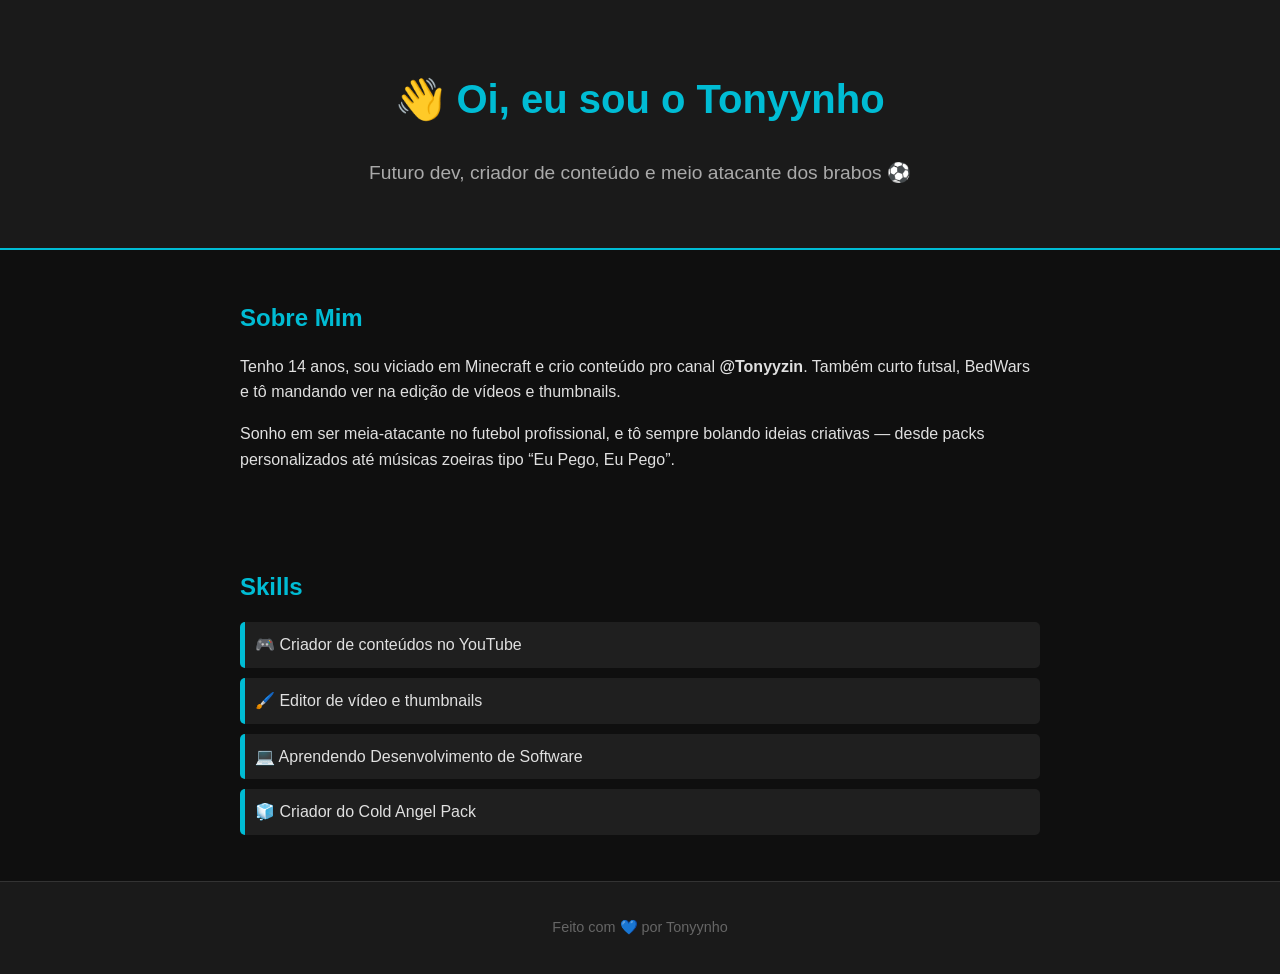
==== index.html @ 426a639f "Neww" ====
<!DOCTYPE html>
<html lang="pt-BR">
<head>
  <meta charset="UTF-8" />
  <meta name="viewport" content="width=device-width, initial-scale=1.0"/>
  <title>Tonyynho - Sobre Mim</title>
  <link rel="stylesheet" href="style.css" />
</head>
<body>
  <header>
    <h1>👋 Oi, eu sou o Tonyynho</h1>
    <p>Futuro dev, criador de conteúdo e meio atacante dos brabos ⚽</p>
  </header>

  <section class="sobre">
    <h2>Sobre Mim</h2>
    <p>Tenho 14 anos, sou viciado em Minecraft e crio conteúdo pro canal <strong>@Tonyyzin</strong>. Também curto futsal, BedWars e tô mandando ver na edição de vídeos e thumbnails.</p>
    <p>Sonho em ser meia-atacante no futebol profissional, e tô sempre bolando ideias criativas — desde packs personalizados até músicas zoeiras tipo “Eu Pego, Eu Pego”.</p>
  </section>

  <section class="info">
    <h2>Skills</h2>
    <ul>
      <li>🎮 Criador de conteúdos no YouTube</li>
      <li>🖌️ Editor de vídeo e thumbnails</li>
      <li>💻 Aprendendo Desenvolvimento de Software</li>
      <li>🧊 Criador do Cold Angel Pack</li>
    </ul>
  </section>

  <footer>
    <p>Feito com 💙 por Tonyynho</p>
  </footer>
</body>
</html>
---- style.css ----
/* Estilo base do site */
body {
    margin: 0;
    font-family: 'Segoe UI', sans-serif;
    background-color: #0f0f0f;
    color: #e0e0e0;
    line-height: 1.6;
  }
  
  /* Cabeçalho */
  header {
    background: #1a1a1a;
    padding: 40px 20px;
    text-align: center;
    border-bottom: 2px solid #00bcd4;
  }
  
  header h1 {
    font-size: 2.5rem;
    color: #00bcd4;
  }
  
  header p {
    font-size: 1.2rem;
    color: #aaa;
  }
  
  /* Seções */
  section {
    padding: 30px 20px;
    max-width: 800px;
    margin: auto;
  }
  
  /* Títulos das seções */
  .sobre h2, .info h2 {
    color: #00bcd4;
    margin-bottom: 10px;
  }
  
  /* Lista de skills */
  ul {
    list-style: none;
    padding: 0;
  }
  
  ul li {
    background: #1f1f1f;
    margin: 10px 0;
    padding: 10px;
    border-left: 5px solid #00bcd4;
    border-radius: 5px;
  }
  
  /* Rodapé */
  footer {
    text-align: center;
    padding: 20px;
    background: #1a1a1a;
    color: #666;
    font-size: 0.9rem;
    border-top: 1px solid #333;
  }
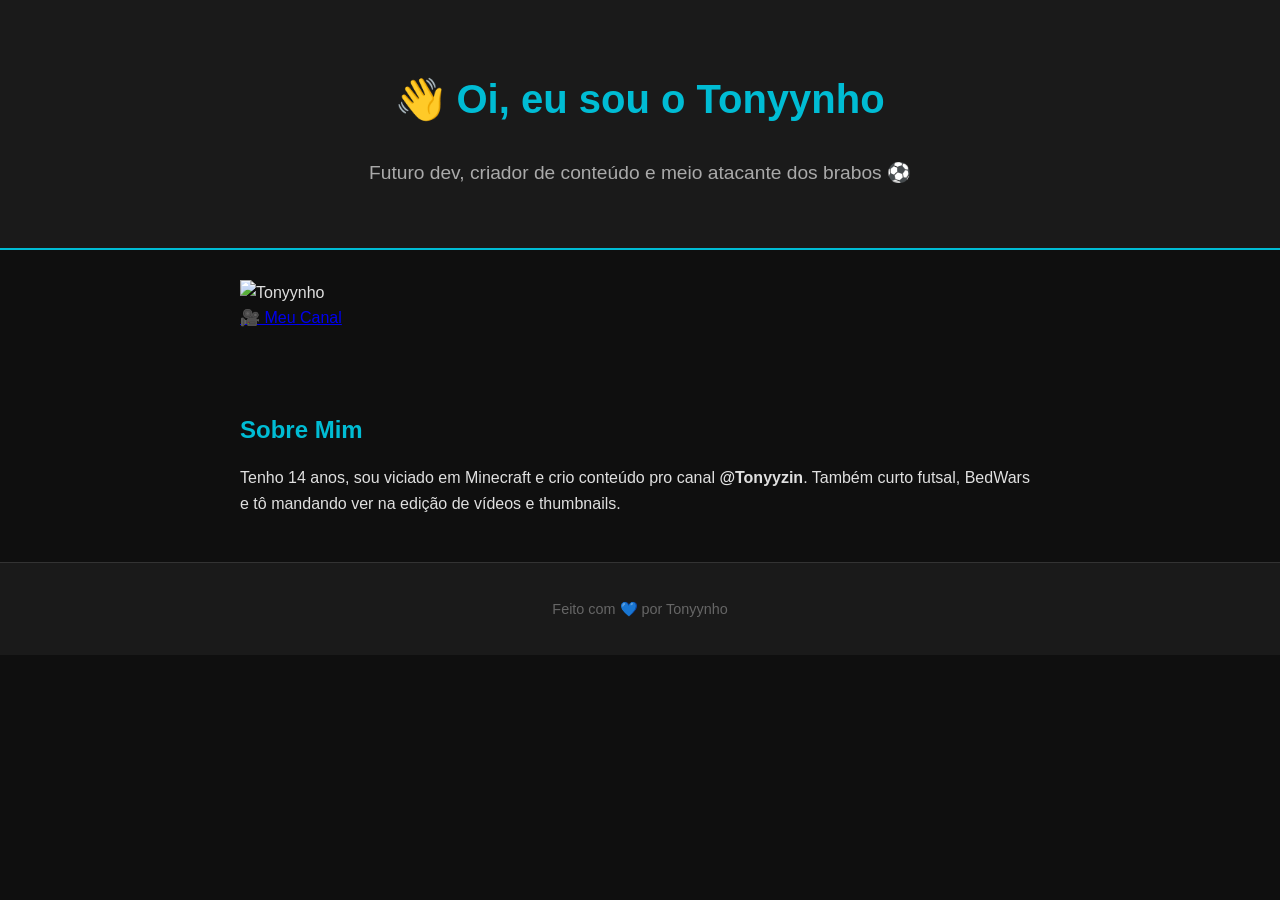
==== commit 6a69e8ce: "Seloco" ====
--- a/index.html
+++ b/index.html
@@ -12,20 +12,16 @@
     <p>Futuro dev, criador de conteúdo e meio atacante dos brabos ⚽</p>
   </header>
 
+  <section class="perfil">
+    <img src="logo_tonyy.png" alt="Tonyynho" class="foto">
+    <div class="botoes">
+      <a href="https://youtube.com/@Tonyyzin" target="_blank">🎥 Meu Canal</a>
+    </div>
+  </section>
+
   <section class="sobre">
     <h2>Sobre Mim</h2>
     <p>Tenho 14 anos, sou viciado em Minecraft e crio conteúdo pro canal <strong>@Tonyyzin</strong>. Também curto futsal, BedWars e tô mandando ver na edição de vídeos e thumbnails.</p>
-    <p>Sonho em ser meia-atacante no futebol profissional, e tô sempre bolando ideias criativas — desde packs personalizados até músicas zoeiras tipo “Eu Pego, Eu Pego”.</p>
-  </section>
-
-  <section class="info">
-    <h2>Skills</h2>
-    <ul>
-      <li>🎮 Criador de conteúdos no YouTube</li>
-      <li>🖌️ Editor de vídeo e thumbnails</li>
-      <li>💻 Aprendendo Desenvolvimento de Software</li>
-      <li>🧊 Criador do Cold Angel Pack</li>
-    </ul>
   </section>
 
   <footer>
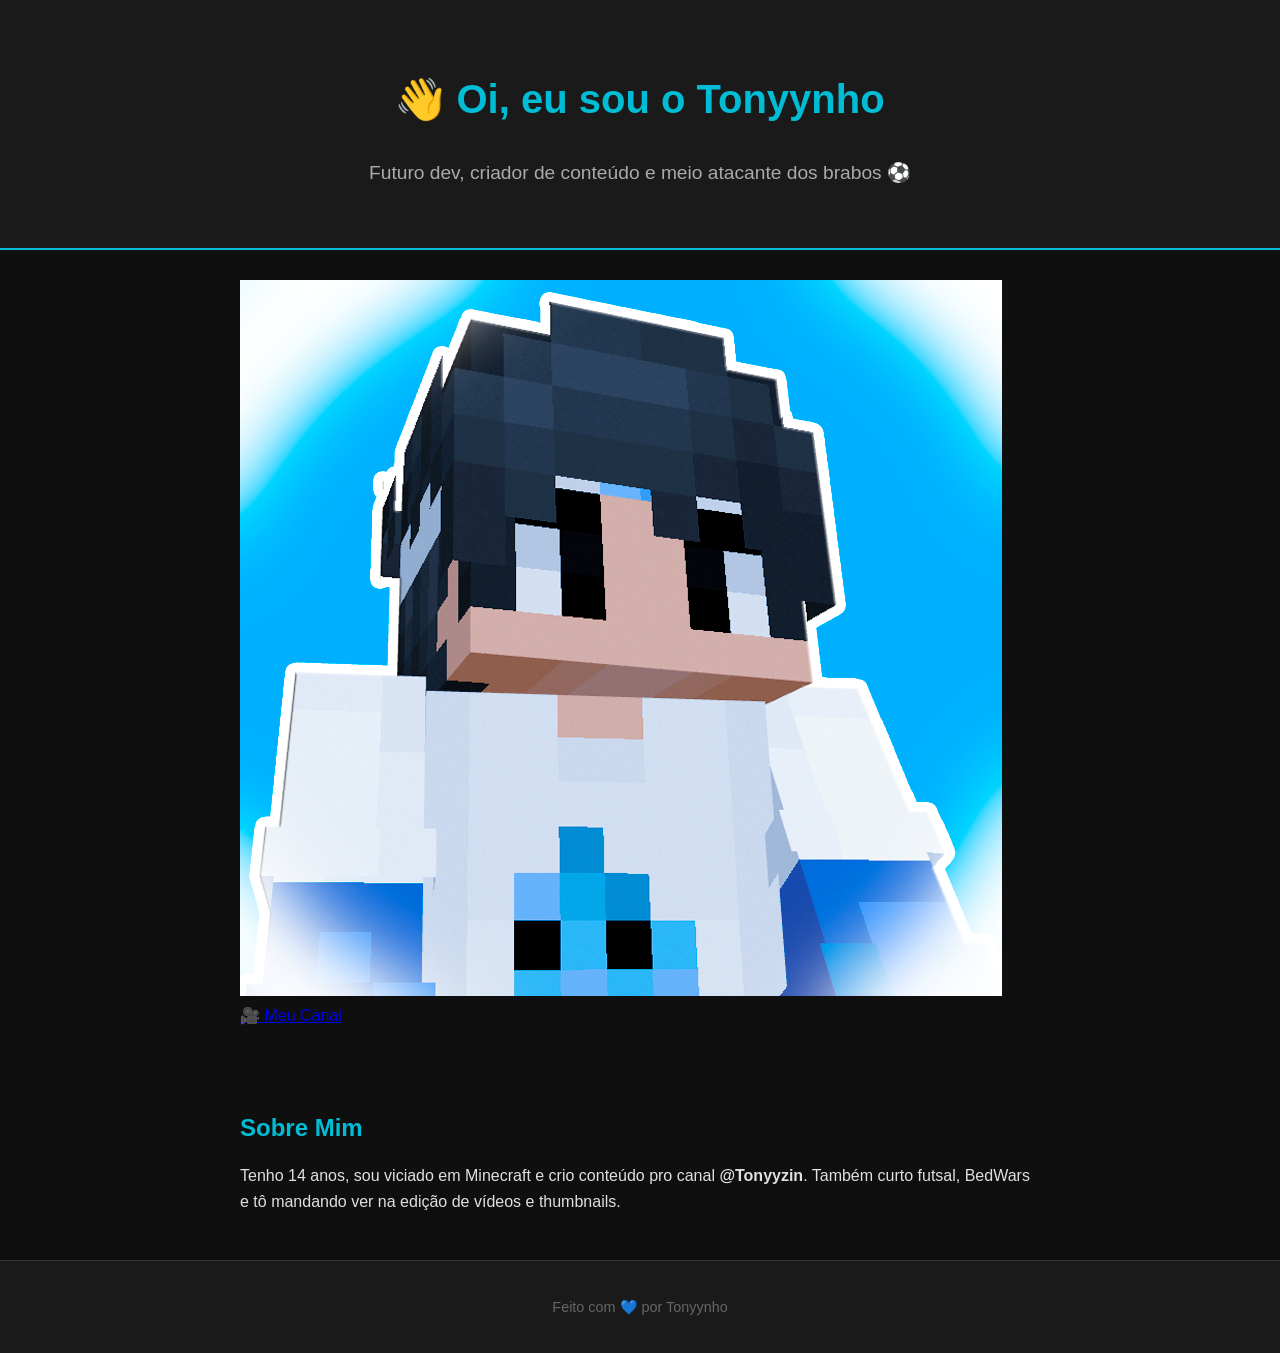
==== commit ca2a1e11: "as" ====
--- a/index.html
+++ b/index.html
@@ -13,7 +13,7 @@
   </header>
 
   <section class="perfil">
-    <img src="logo_tonyy.png" alt="Tonyynho" class="foto">
+    <img src="imagens/logo_tonny.png" alt="Tonyynho" class="foto">
     <div class="botoes">
       <a href="https://youtube.com/@Tonyyzin" target="_blank">🎥 Meu Canal</a>
     </div>
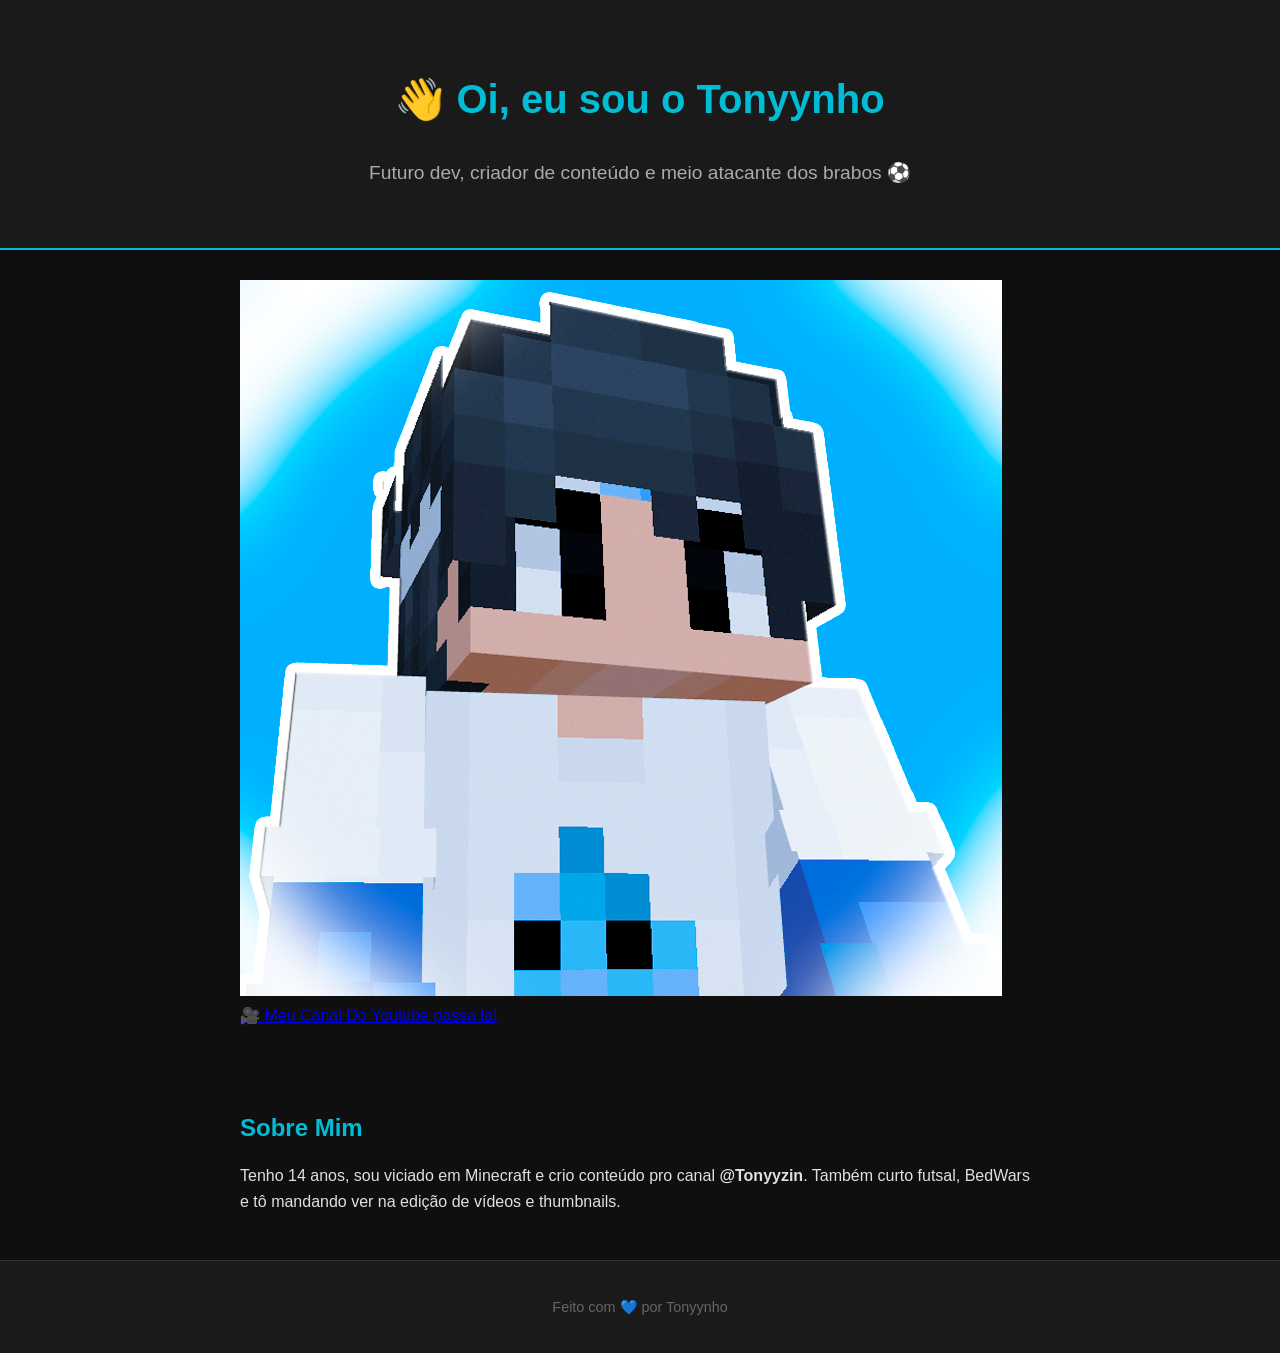
==== commit 6c9c6c5b: "Selovo" ====
--- a/index.html
+++ b/index.html
@@ -15,7 +15,7 @@
   <section class="perfil">
     <img src="imagens/logo_tonny.png" alt="Tonyynho" class="foto">
     <div class="botoes">
-      <a href="https://youtube.com/@Tonyyzin" target="_blank">🎥 Meu Canal</a>
+      <a href="https://youtube.com/@Tonyyzin" target="_blank">🎥 Meu Canal Do Youtube passa la!</a>
     </div>
   </section>
 
--- a/style.css
+++ b/style.css
@@ -61,4 +61,10 @@
     font-size: 0.9rem;
     border-top: 1px solid #333;
   }
-  +  body {
+    margin: 0;
+    font-family: 'Segoe UI', sans-serif;
+    background-color: #0f0f0f;
+    color: #e0e0e0;
+    line-height: 1.
+  }
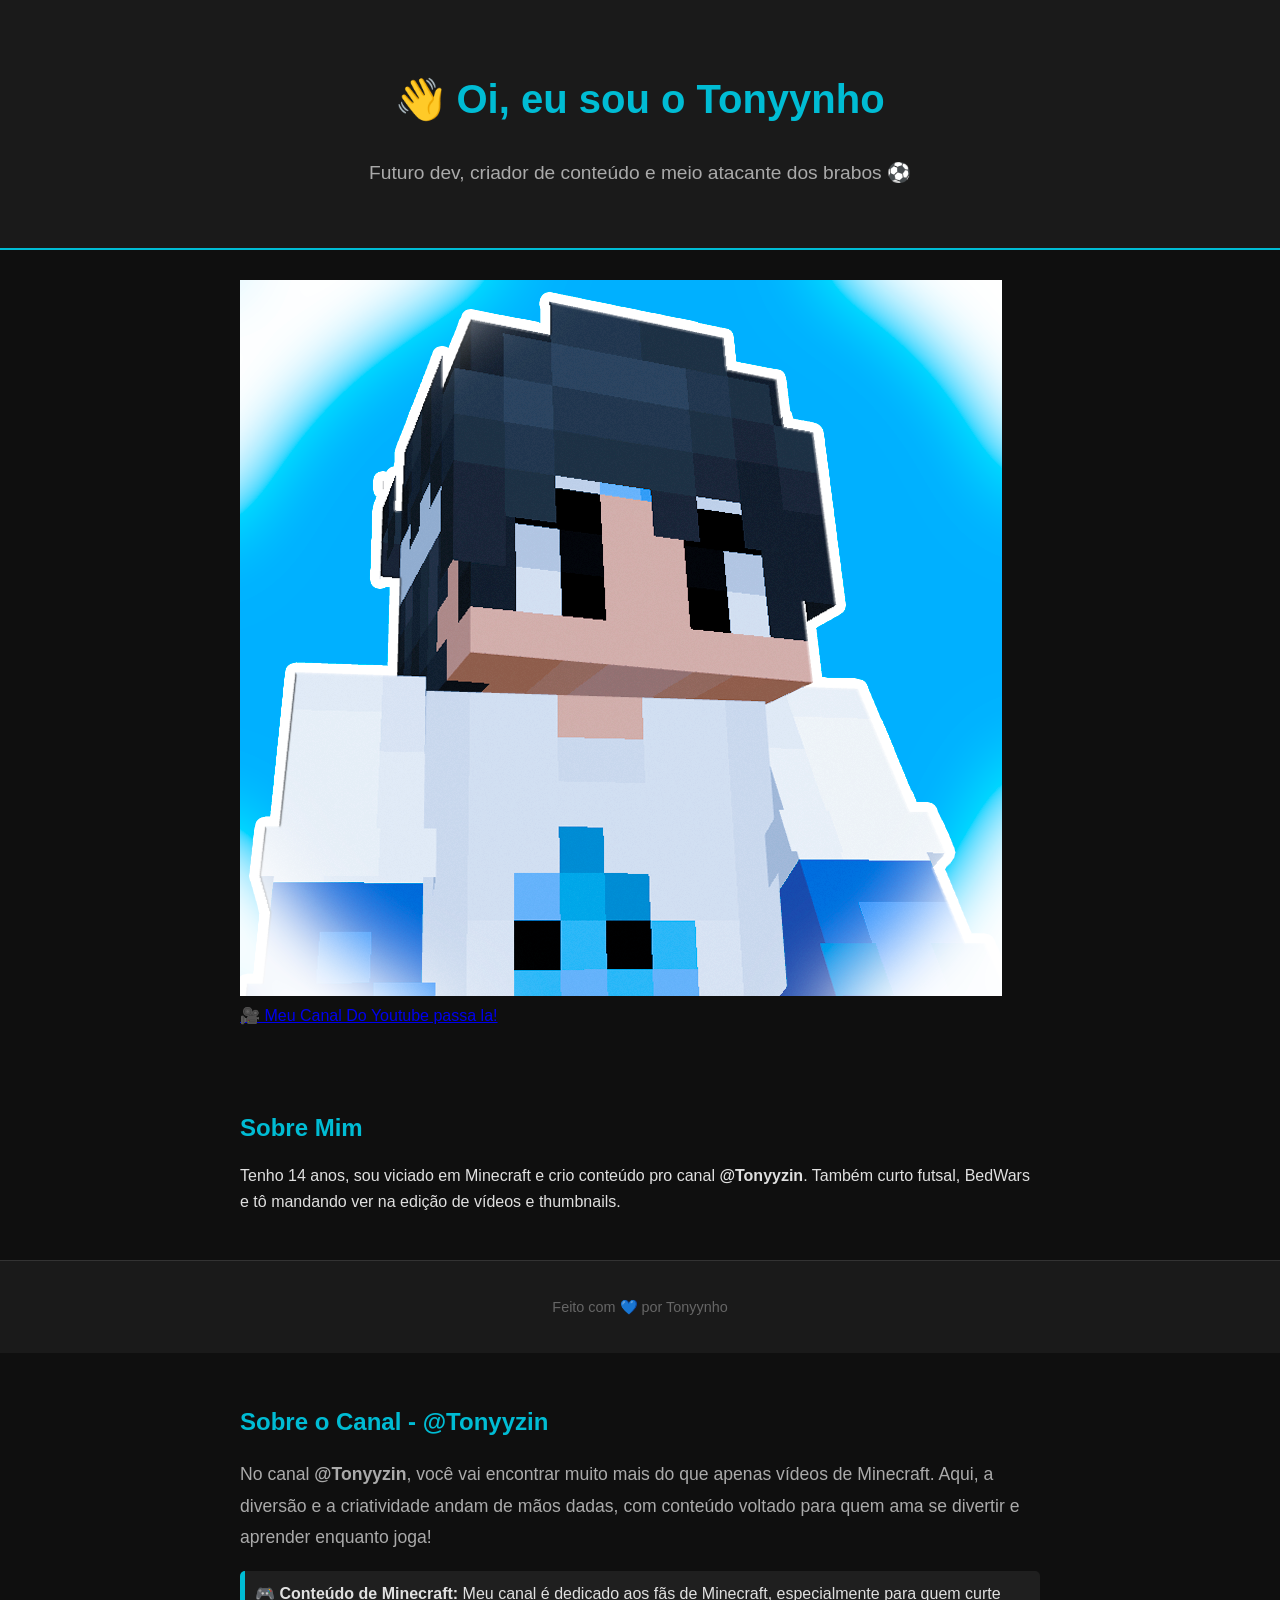
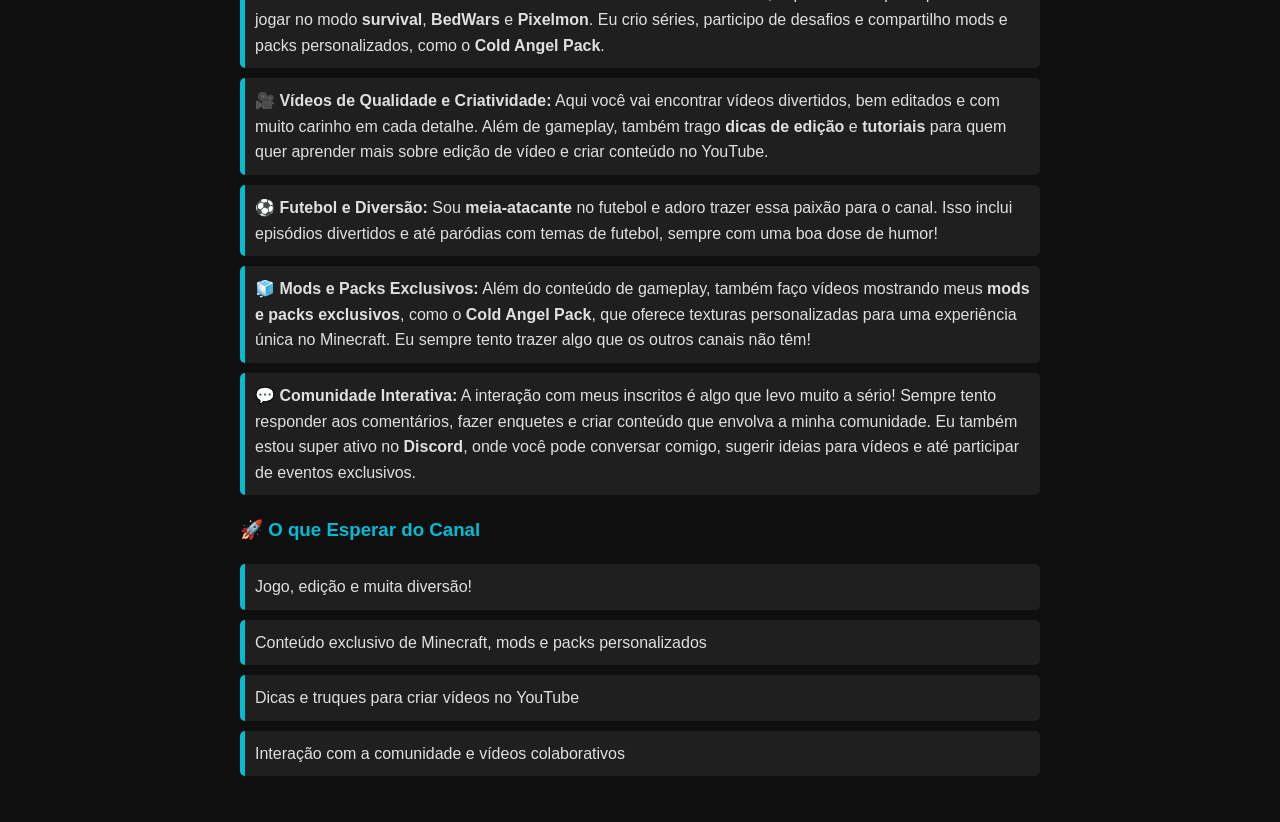
==== commit f0155a5e: "abu" ====
--- a/index.html
+++ b/index.html
@@ -29,3 +29,24 @@
   </footer>
 </body>
 </html>
+<section class="sobre-canal">
+    <h2>Sobre o Canal - @Tonyyzin</h2>
+    <p>No canal <strong>@Tonyyzin</strong>, você vai encontrar muito mais do que apenas vídeos de Minecraft. Aqui, a diversão e a criatividade andam de mãos dadas, com conteúdo voltado para quem ama se divertir e aprender enquanto joga!</p>
+  
+    <ul>
+      <li><strong>🎮 Conteúdo de Minecraft:</strong> Meu canal é dedicado aos fãs de Minecraft, especialmente para quem curte jogar no modo <strong>survival</strong>, <strong>BedWars</strong> e <strong>Pixelmon</strong>. Eu crio séries, participo de desafios e compartilho mods e packs personalizados, como o <strong>Cold Angel Pack</strong>.</li>
+      <li><strong>🎥 Vídeos de Qualidade e Criatividade:</strong> Aqui você vai encontrar vídeos divertidos, bem editados e com muito carinho em cada detalhe. Além de gameplay, também trago <strong>dicas de edição</strong> e <strong>tutoriais</strong> para quem quer aprender mais sobre edição de vídeo e criar conteúdo no YouTube.</li>
+      <li><strong>⚽ Futebol e Diversão:</strong> Sou <strong>meia-atacante</strong> no futebol e adoro trazer essa paixão para o canal. Isso inclui episódios divertidos e até paródias com temas de futebol, sempre com uma boa dose de humor!</li>
+      <li><strong>🧊 Mods e Packs Exclusivos:</strong> Além do conteúdo de gameplay, também faço vídeos mostrando meus <strong>mods e packs exclusivos</strong>, como o <strong>Cold Angel Pack</strong>, que oferece texturas personalizadas para uma experiência única no Minecraft. Eu sempre tento trazer algo que os outros canais não têm!</li>
+      <li><strong>💬 Comunidade Interativa:</strong> A interação com meus inscritos é algo que levo muito a sério! Sempre tento responder aos comentários, fazer enquetes e criar conteúdo que envolva a minha comunidade. Eu também estou super ativo no <strong>Discord</strong>, onde você pode conversar comigo, sugerir ideias para vídeos e até participar de eventos exclusivos.</li>
+    </ul>
+  
+    <h3>🚀 O que Esperar do Canal</h3>
+    <ul>
+      <li>Jogo, edição e muita diversão!</li>
+      <li>Conteúdo exclusivo de Minecraft, mods e packs personalizados</li>
+      <li>Dicas e truques para criar vídeos no YouTube</li>
+      <li>Interação com a comunidade e vídeos colaborativos</li>
+    </ul>
+  </section>
+  
--- a/style.css
+++ b/style.css
@@ -67,4 +67,39 @@
     background-color: #0f0f0f;
     color: #e0e0e0;
     line-height: 1.
-  }+  }
+  .sobre-canal {
+    padding: 30px 20px;
+    max-width: 800px;
+    margin: auto;
+  }
+  
+  .sobre-canal h2 {
+    color: #00bcd4;
+    margin-bottom: 10px;
+  }
+  
+  .sobre-canal p {
+    font-size: 1.1rem;
+    color: #aaa;
+    line-height: 1.8;
+  }
+  
+  .sobre-canal ul {
+    list-style: none;
+    padding: 0;
+  }
+  
+  .sobre-canal ul li {
+    background: #1f1f1f;
+    margin: 10px 0;
+    padding: 10px;
+    border-left: 5px solid #00bcd4;
+    border-radius: 5px;
+  }
+  
+  .sobre-canal h3 {
+    color: #00bcd4;
+    margin-top: 20px;
+  }
+  
